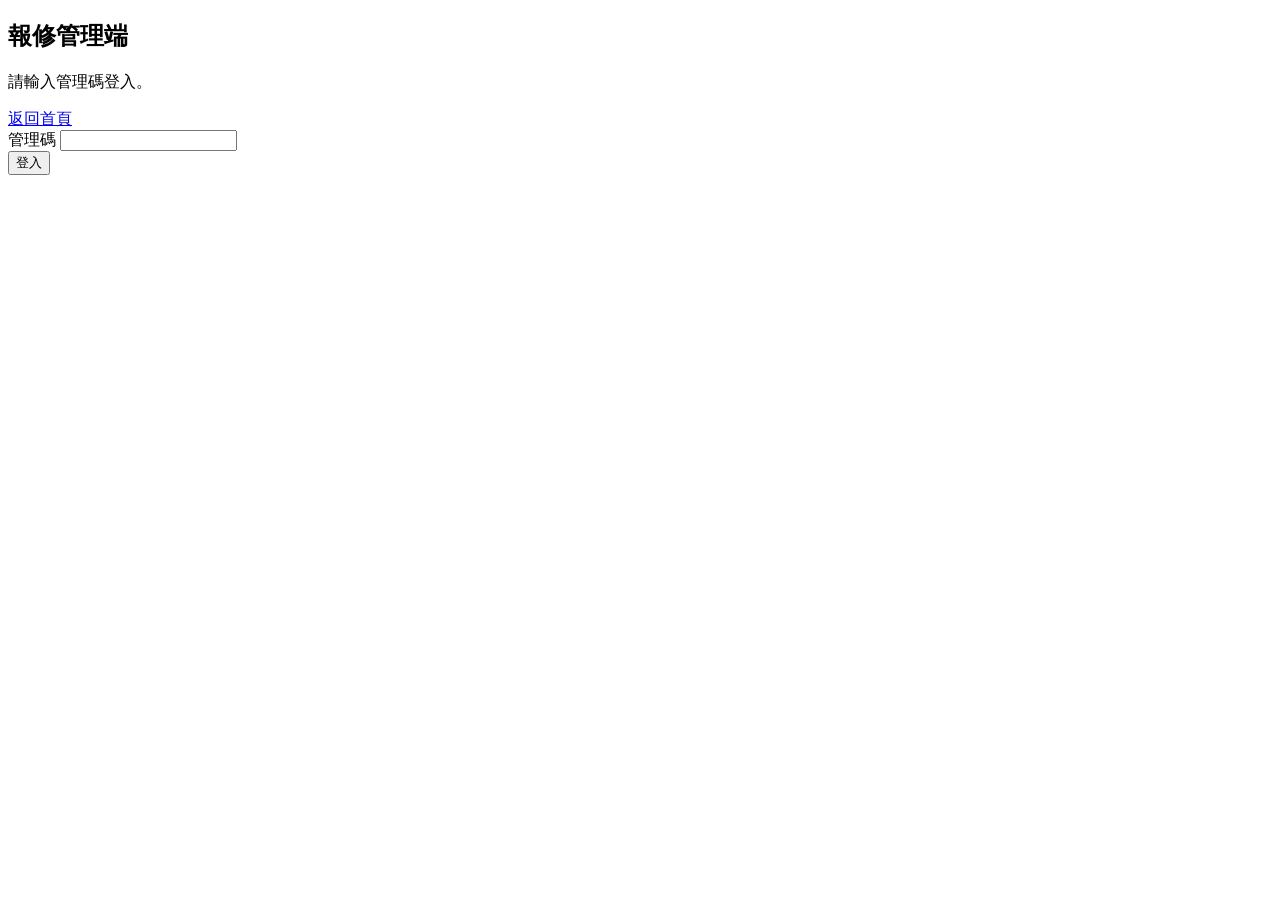
==== admin.html @ 08a215a7 "Create admin.html" ====
<!DOCTYPE html>
<html lang="zh-Hant">
<head>
  <meta charset="UTF-8">
  <meta name="viewport" content="width=device-width, initial-scale=1.0">
  <title>報修管理端</title>
  <link rel="stylesheet" href="style.css">
</head>
<body>
  <main class="container">
    <section class="card" id="adminLoginSection">
      <div class="page-head">
        <div>
          <h1>報修管理端</h1>
          <p class="subtitle">請輸入管理碼登入。</p>
        </div>
        <a class="back-link" href="index.html">返回首頁</a>
      </div>

      <div id="loginAlert" class="alert" hidden></div>

      <form id="adminLoginForm" class="login-row">
        <div class="form-group grow">
          <label for="adminCode">管理碼</label>
          <input id="adminCode" type="password" autocomplete="current-password" required>
        </div>
        <div class="login-btn-wrap">
          <button type="submit" class="btn-primary">登入</button>
        </div>
      </form>
    </section>

    <section class="card" id="adminPanelSection" hidden>
      <div class="page-head">
        <div>
          <h1 id="adminPanelTitle">報修管理</h1>
          <p class="subtitle" id="adminPanelSubtitle"></p>
        </div>
        <div class="top-actions">
          <button type="button" class="btn-secondary" id="refreshBtn">重新整理</button>
          <button type="button" class="btn-danger-outline" id="logoutBtn">登出</button>
        </div>
      </div>

      <div id="adminAlert" class="alert" hidden></div>

      <div class="filters">
        <div class="form-group">
          <label for="statusFilter">狀態篩選</label>
          <select id="statusFilter">
            <option value="">全部狀態</option>
          </select>
        </div>

        <div class="form-group grow">
          <label for="keywordFilter">關鍵字搜尋</label>
          <input id="keywordFilter" type="text" placeholder="可搜尋報修人、單位、地點、設備名稱、問題描述">
        </div>

        <div class="filter-btn-wrap">
          <button type="button" class="btn-primary" id="searchBtn">查詢</button>
        </div>
      </div>

      <div class="table-wrap">
        <table class="repair-table">
          <thead>
            <tr>
              <th>報修編號</th>
              <th>報修時間</th>
              <th>報修人</th>
              <th>單位</th>
              <th>聯絡方式</th>
              <th>地點</th>
              <th>設備名稱</th>
              <th>問題描述</th>
              <th>緊急程度</th>
              <th>狀態</th>
              <th>處理人</th>
              <th>處理說明</th>
              <th>完成時間</th>
              <th>備註</th>
              <th>操作</th>
            </tr>
          </thead>
          <tbody id="repairsTableBody">
            <tr>
              <td colspan="15" class="empty-cell">尚無資料</td>
            </tr>
          </tbody>
        </table>
      </div>
    </section>
  </main>

  <div class="modal" id="editModal" hidden>
    <div class="modal-backdrop" id="modalBackdrop"></div>
    <div class="modal-dialog" role="dialog" aria-modal="true" aria-labelledby="editModalTitle">
      <div class="modal-head">
        <h2 id="editModalTitle">編輯報修單</h2>
        <button type="button" class="icon-btn" id="closeModalBtn" aria-label="關閉">×</button>
      </div>

      <div id="editAlert" class="alert" hidden></div>

      <form id="editForm" class="form-grid">
        <div class="form-group">
          <label for="editRepairId">報修編號</label>
          <input id="editRepairId" type="text" readonly>
        </div>

        <div class="form-group">
          <label for="editStatus">狀態</label>
          <select id="editStatus" required></select>
        </div>

        <div class="form-group">
          <label for="editHandler">處理人</label>
          <input id="editHandler" type="text">
        </div>

        <div class="form-group form-group-full">
          <label for="editHandleNote">處理說明</label>
          <textarea id="editHandleNote" rows="5"></textarea>
        </div>

        <div class="form-group form-group-full">
          <label for="editRemark">備註</label>
          <textarea id="editRemark" rows="3"></textarea>
        </div>

        <div class="form-actions form-group-full">
          <button type="submit" class="btn-primary">儲存更新</button>
        </div>
      </form>
    </div>
  </div>

  <script src="app.js"></script>
  <script>
    window.addEventListener("DOMContentLoaded", initAdminPage);
  </script>
</body>
</html>
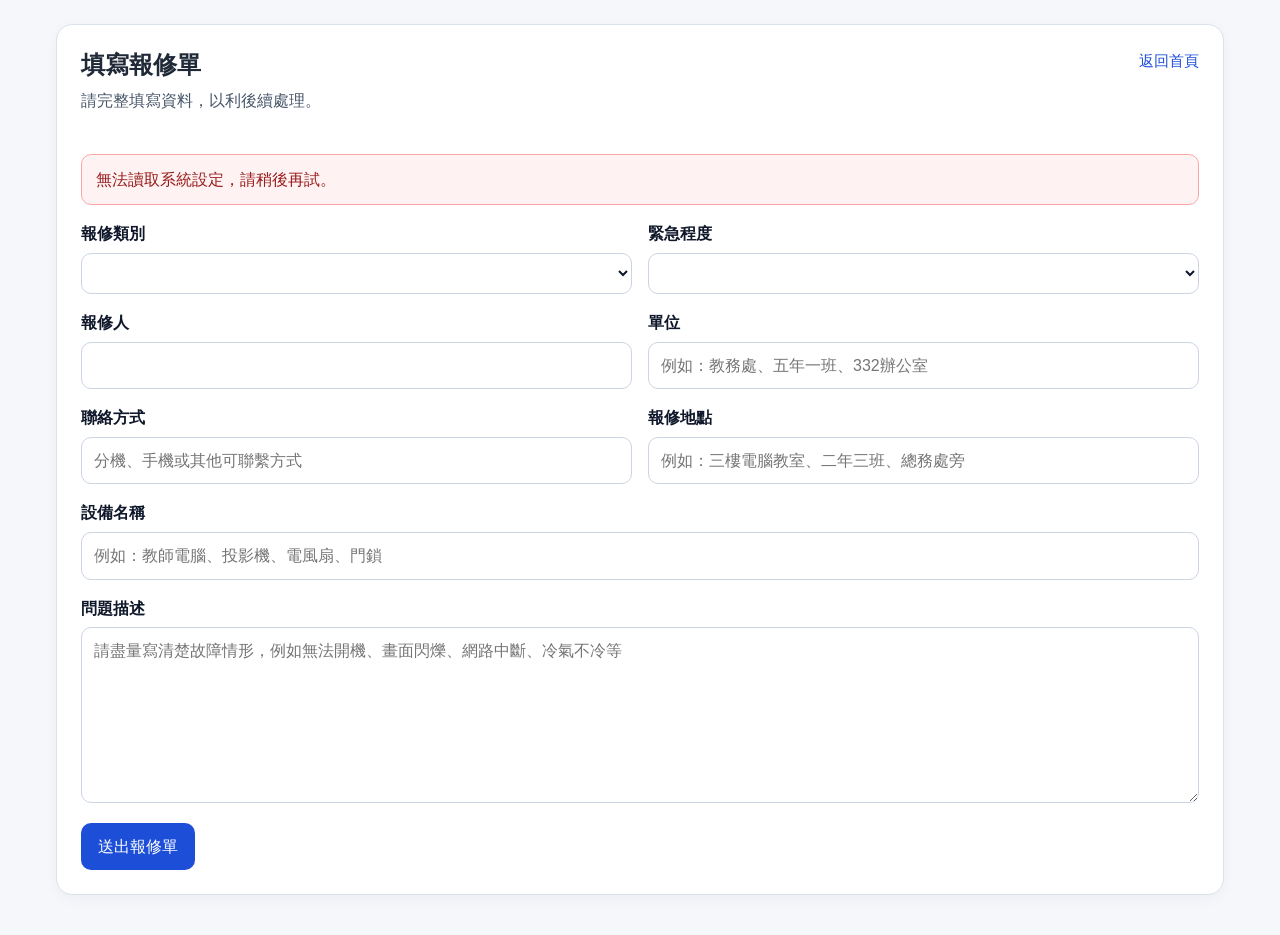
==== commit 26272363: "Update admin.html" ====
--- a/admin.html
+++ b/admin.html
@@ -3,142 +3,73 @@
 <head>
   <meta charset="UTF-8">
   <meta name="viewport" content="width=device-width, initial-scale=1.0">
-  <title>報修管理端</title>
+  <title>填寫報修單</title>
   <link rel="stylesheet" href="style.css">
 </head>
 <body>
   <main class="container">
-    <section class="card" id="adminLoginSection">
+    <section class="card">
       <div class="page-head">
         <div>
-          <h1>報修管理端</h1>
-          <p class="subtitle">請輸入管理碼登入。</p>
+          <h1 id="repairPageTitle">填寫報修單</h1>
+          <p class="subtitle">請完整填寫資料，以利後續處理。</p>
         </div>
         <a class="back-link" href="index.html">返回首頁</a>
       </div>
 
-      <div id="loginAlert" class="alert" hidden></div>
+      <div id="repairAlert" class="alert" hidden></div>
 
-      <form id="adminLoginForm" class="login-row">
-        <div class="form-group grow">
-          <label for="adminCode">管理碼</label>
-          <input id="adminCode" type="password" autocomplete="current-password" required>
+      <form id="repairForm" class="form-grid">
+        <div class="form-group">
+          <label for="category">報修類別</label>
+          <select id="category" name="category" required></select>
         </div>
-        <div class="login-btn-wrap">
-          <button type="submit" class="btn-primary">登入</button>
+
+        <div class="form-group">
+          <label for="urgency">緊急程度</label>
+          <select id="urgency" name="urgency" required></select>
+        </div>
+
+        <div class="form-group">
+          <label for="reporter">報修人</label>
+          <input id="reporter" name="reporter" type="text" required>
+        </div>
+
+        <div class="form-group">
+          <label for="unit">單位</label>
+          <input id="unit" name="unit" type="text" placeholder="例如：教務處、五年一班、332辦公室" required>
+        </div>
+
+        <div class="form-group">
+          <label for="contact">聯絡方式</label>
+          <input id="contact" name="contact" type="text" placeholder="分機、手機或其他可聯繫方式" required>
+        </div>
+
+        <div class="form-group">
+          <label for="location">報修地點</label>
+          <input id="location" name="location" type="text" placeholder="例如：三樓電腦教室、二年三班、總務處旁" required>
+        </div>
+
+        <div class="form-group form-group-full">
+          <label for="itemName">設備名稱</label>
+          <input id="itemName" name="itemName" type="text" placeholder="例如：教師電腦、投影機、電風扇、門鎖" required>
+        </div>
+
+        <div class="form-group form-group-full">
+          <label for="description">問題描述</label>
+          <textarea id="description" name="description" rows="6" placeholder="請盡量寫清楚故障情形，例如無法開機、畫面閃爍、網路中斷、冷氣不冷等" required></textarea>
+        </div>
+
+        <div class="form-actions form-group-full">
+          <button id="submitRepairBtn" type="submit" class="btn-primary">送出報修單</button>
         </div>
       </form>
     </section>
-
-    <section class="card" id="adminPanelSection" hidden>
-      <div class="page-head">
-        <div>
-          <h1 id="adminPanelTitle">報修管理</h1>
-          <p class="subtitle" id="adminPanelSubtitle"></p>
-        </div>
-        <div class="top-actions">
-          <button type="button" class="btn-secondary" id="refreshBtn">重新整理</button>
-          <button type="button" class="btn-danger-outline" id="logoutBtn">登出</button>
-        </div>
-      </div>
-
-      <div id="adminAlert" class="alert" hidden></div>
-
-      <div class="filters">
-        <div class="form-group">
-          <label for="statusFilter">狀態篩選</label>
-          <select id="statusFilter">
-            <option value="">全部狀態</option>
-          </select>
-        </div>
-
-        <div class="form-group grow">
-          <label for="keywordFilter">關鍵字搜尋</label>
-          <input id="keywordFilter" type="text" placeholder="可搜尋報修人、單位、地點、設備名稱、問題描述">
-        </div>
-
-        <div class="filter-btn-wrap">
-          <button type="button" class="btn-primary" id="searchBtn">查詢</button>
-        </div>
-      </div>
-
-      <div class="table-wrap">
-        <table class="repair-table">
-          <thead>
-            <tr>
-              <th>報修編號</th>
-              <th>報修時間</th>
-              <th>報修人</th>
-              <th>單位</th>
-              <th>聯絡方式</th>
-              <th>地點</th>
-              <th>設備名稱</th>
-              <th>問題描述</th>
-              <th>緊急程度</th>
-              <th>狀態</th>
-              <th>處理人</th>
-              <th>處理說明</th>
-              <th>完成時間</th>
-              <th>備註</th>
-              <th>操作</th>
-            </tr>
-          </thead>
-          <tbody id="repairsTableBody">
-            <tr>
-              <td colspan="15" class="empty-cell">尚無資料</td>
-            </tr>
-          </tbody>
-        </table>
-      </div>
-    </section>
   </main>
-
-  <div class="modal" id="editModal" hidden>
-    <div class="modal-backdrop" id="modalBackdrop"></div>
-    <div class="modal-dialog" role="dialog" aria-modal="true" aria-labelledby="editModalTitle">
-      <div class="modal-head">
-        <h2 id="editModalTitle">編輯報修單</h2>
-        <button type="button" class="icon-btn" id="closeModalBtn" aria-label="關閉">×</button>
-      </div>
-
-      <div id="editAlert" class="alert" hidden></div>
-
-      <form id="editForm" class="form-grid">
-        <div class="form-group">
-          <label for="editRepairId">報修編號</label>
-          <input id="editRepairId" type="text" readonly>
-        </div>
-
-        <div class="form-group">
-          <label for="editStatus">狀態</label>
-          <select id="editStatus" required></select>
-        </div>
-
-        <div class="form-group">
-          <label for="editHandler">處理人</label>
-          <input id="editHandler" type="text">
-        </div>
-
-        <div class="form-group form-group-full">
-          <label for="editHandleNote">處理說明</label>
-          <textarea id="editHandleNote" rows="5"></textarea>
-        </div>
-
-        <div class="form-group form-group-full">
-          <label for="editRemark">備註</label>
-          <textarea id="editRemark" rows="3"></textarea>
-        </div>
-
-        <div class="form-actions form-group-full">
-          <button type="submit" class="btn-primary">儲存更新</button>
-        </div>
-      </form>
-    </div>
-  </div>
 
   <script src="app.js"></script>
   <script>
-    window.addEventListener("DOMContentLoaded", initAdminPage);
+    window.addEventListener("DOMContentLoaded", initRepairPage);
   </script>
 </body>
 </html>
--- a/style.css
+++ b/style.css
@@ -0,0 +1,416 @@
+* {
+  box-sizing: border-box;
+}
+
+html, body {
+  margin: 0;
+  padding: 0;
+  font-family: "Noto Sans TC", "Microsoft JhengHei", sans-serif;
+  background: #f5f7fb;
+  color: #1f2937;
+  line-height: 1.6;
+}
+
+body {
+  min-height: 100vh;
+}
+
+a {
+  color: #1d4ed8;
+  text-decoration: none;
+}
+
+a:hover,
+a:focus {
+  text-decoration: underline;
+}
+
+.container {
+  max-width: 1200px;
+  margin: 0 auto;
+  padding: 24px 16px 40px;
+}
+
+.container.narrow {
+  max-width: 760px;
+}
+
+.card {
+  background: #ffffff;
+  border: 1px solid #dbe2ea;
+  border-radius: 16px;
+  padding: 24px;
+  box-shadow: 0 4px 14px rgba(15, 23, 42, 0.04);
+}
+
+.hero-card {
+  margin-top: 48px;
+}
+
+h1, h2 {
+  margin-top: 0;
+  margin-bottom: 8px;
+  line-height: 1.3;
+}
+
+.subtitle {
+  margin-top: 0;
+  margin-bottom: 20px;
+  color: #475569;
+}
+
+.page-head {
+  display: flex;
+  justify-content: space-between;
+  gap: 16px;
+  align-items: flex-start;
+  margin-bottom: 20px;
+  flex-wrap: wrap;
+}
+
+.back-link,
+.text-link {
+  font-size: 0.95rem;
+}
+
+.entry-grid {
+  display: grid;
+  gap: 16px;
+  grid-template-columns: repeat(auto-fit, minmax(240px, 1fr));
+  margin-top: 24px;
+}
+
+.big-entry-btn {
+  display: block;
+  border: 1px solid #cbd5e1;
+  border-radius: 14px;
+  background: #f8fafc;
+  padding: 22px 18px;
+  transition: transform 0.15s ease, box-shadow 0.15s ease, border-color 0.15s ease;
+}
+
+.big-entry-btn:hover,
+.big-entry-btn:focus {
+  text-decoration: none;
+  transform: translateY(-2px);
+  box-shadow: 0 8px 18px rgba(15, 23, 42, 0.08);
+  border-color: #94a3b8;
+}
+
+.entry-title {
+  display: block;
+  font-size: 1.15rem;
+  font-weight: 700;
+  color: #0f172a;
+  margin-bottom: 8px;
+}
+
+.entry-desc {
+  display: block;
+  color: #475569;
+  font-size: 0.95rem;
+}
+
+.admin-link-wrap {
+  margin-top: 24px;
+  text-align: center;
+}
+
+.form-grid {
+  display: grid;
+  grid-template-columns: repeat(2, minmax(0, 1fr));
+  gap: 16px;
+}
+
+.form-group {
+  display: flex;
+  flex-direction: column;
+  gap: 6px;
+}
+
+.form-group-full {
+  grid-column: 1 / -1;
+}
+
+.form-group.grow {
+  flex: 1;
+}
+
+label {
+  font-weight: 600;
+  color: #0f172a;
+}
+
+input,
+select,
+textarea,
+button {
+  font: inherit;
+}
+
+input,
+select,
+textarea {
+  width: 100%;
+  border: 1px solid #cbd5e1;
+  background: #fff;
+  border-radius: 10px;
+  padding: 10px 12px;
+  color: #0f172a;
+}
+
+input:focus,
+select:focus,
+textarea:focus {
+  outline: 3px solid rgba(59, 130, 246, 0.2);
+  border-color: #3b82f6;
+}
+
+textarea {
+  resize: vertical;
+  min-height: 110px;
+}
+
+.form-actions {
+  margin-top: 4px;
+}
+
+.btn-primary,
+.btn-secondary,
+.btn-danger-outline {
+  border: 1px solid transparent;
+  border-radius: 10px;
+  padding: 10px 16px;
+  cursor: pointer;
+  min-height: 44px;
+}
+
+.btn-primary {
+  background: #1d4ed8;
+  color: #ffffff;
+}
+
+.btn-primary:hover,
+.btn-primary:focus {
+  background: #1e40af;
+}
+
+.btn-secondary {
+  background: #e2e8f0;
+  color: #0f172a;
+}
+
+.btn-secondary:hover,
+.btn-secondary:focus {
+  background: #cbd5e1;
+}
+
+.btn-danger-outline {
+  background: #fff;
+  color: #b91c1c;
+  border-color: #fca5a5;
+}
+
+.btn-danger-outline:hover,
+.btn-danger-outline:focus {
+  background: #fef2f2;
+}
+
+.login-row {
+  display: flex;
+  gap: 16px;
+  align-items: flex-end;
+  flex-wrap: wrap;
+}
+
+.login-btn-wrap,
+.filter-btn-wrap {
+  display: flex;
+  align-items: flex-end;
+}
+
+.filters {
+  display: flex;
+  gap: 16px;
+  margin-bottom: 18px;
+  flex-wrap: wrap;
+}
+
+.top-actions {
+  display: flex;
+  gap: 10px;
+  flex-wrap: wrap;
+}
+
+.alert {
+  border-radius: 10px;
+  padding: 12px 14px;
+  margin-bottom: 16px;
+  border: 1px solid #cbd5e1;
+  background: #f8fafc;
+}
+
+.alert.success {
+  background: #ecfdf5;
+  border-color: #86efac;
+  color: #166534;
+}
+
+.alert.error {
+  background: #fef2f2;
+  border-color: #fca5a5;
+  color: #991b1b;
+}
+
+.alert.info {
+  background: #eff6ff;
+  border-color: #93c5fd;
+  color: #1d4ed8;
+}
+
+.table-wrap {
+  overflow-x: auto;
+  border: 1px solid #dbe2ea;
+  border-radius: 12px;
+}
+
+.repair-table {
+  width: 100%;
+  border-collapse: collapse;
+  min-width: 1400px;
+  background: #fff;
+}
+
+.repair-table th,
+.repair-table td {
+  border-bottom: 1px solid #e5e7eb;
+  padding: 10px 12px;
+  text-align: left;
+  vertical-align: top;
+  font-size: 0.95rem;
+}
+
+.repair-table th {
+  background: #f8fafc;
+  color: #0f172a;
+  font-weight: 700;
+  white-space: nowrap;
+}
+
+.repair-table td {
+  color: #334155;
+}
+
+.repair-table tr:hover td {
+  background: #fcfcfd;
+}
+
+.empty-cell {
+  text-align: center;
+  color: #64748b;
+  padding: 28px 12px;
+}
+
+.row-actions {
+  display: flex;
+  gap: 8px;
+}
+
+.small-btn {
+  border: 1px solid #cbd5e1;
+  background: #fff;
+  color: #0f172a;
+  border-radius: 8px;
+  padding: 7px 10px;
+  cursor: pointer;
+}
+
+.small-btn:hover,
+.small-btn:focus {
+  background: #f8fafc;
+}
+
+.badge {
+  display: inline-block;
+  border-radius: 999px;
+  padding: 4px 10px;
+  font-size: 0.85rem;
+  white-space: nowrap;
+  border: 1px solid #cbd5e1;
+  background: #f8fafc;
+}
+
+.badge.urgent {
+  background: #fef2f2;
+  border-color: #fca5a5;
+  color: #991b1b;
+}
+
+.badge.normal {
+  background: #f8fafc;
+  color: #334155;
+}
+
+.modal[hidden] {
+  display: none;
+}
+
+.modal {
+  position: fixed;
+  inset: 0;
+  z-index: 1000;
+}
+
+.modal-backdrop {
+  position: absolute;
+  inset: 0;
+  background: rgba(15, 23, 42, 0.45);
+}
+
+.modal-dialog {
+  position: relative;
+  max-width: 760px;
+  margin: 40px auto;
+  background: #fff;
+  border-radius: 16px;
+  padding: 22px;
+  z-index: 1;
+  box-shadow: 0 16px 40px rgba(15, 23, 42, 0.2);
+}
+
+.modal-head {
+  display: flex;
+  justify-content: space-between;
+  gap: 12px;
+  align-items: center;
+  margin-bottom: 12px;
+}
+
+.icon-btn {
+  border: none;
+  background: transparent;
+  font-size: 1.8rem;
+  line-height: 1;
+  cursor: pointer;
+  color: #475569;
+}
+
+@media (max-width: 768px) {
+  .container {
+    padding: 16px 12px 28px;
+  }
+
+  .card {
+    padding: 18px;
+    border-radius: 12px;
+  }
+
+  .form-grid {
+    grid-template-columns: 1fr;
+  }
+
+  .modal-dialog {
+    margin: 16px;
+    max-width: none;
+  }
+}
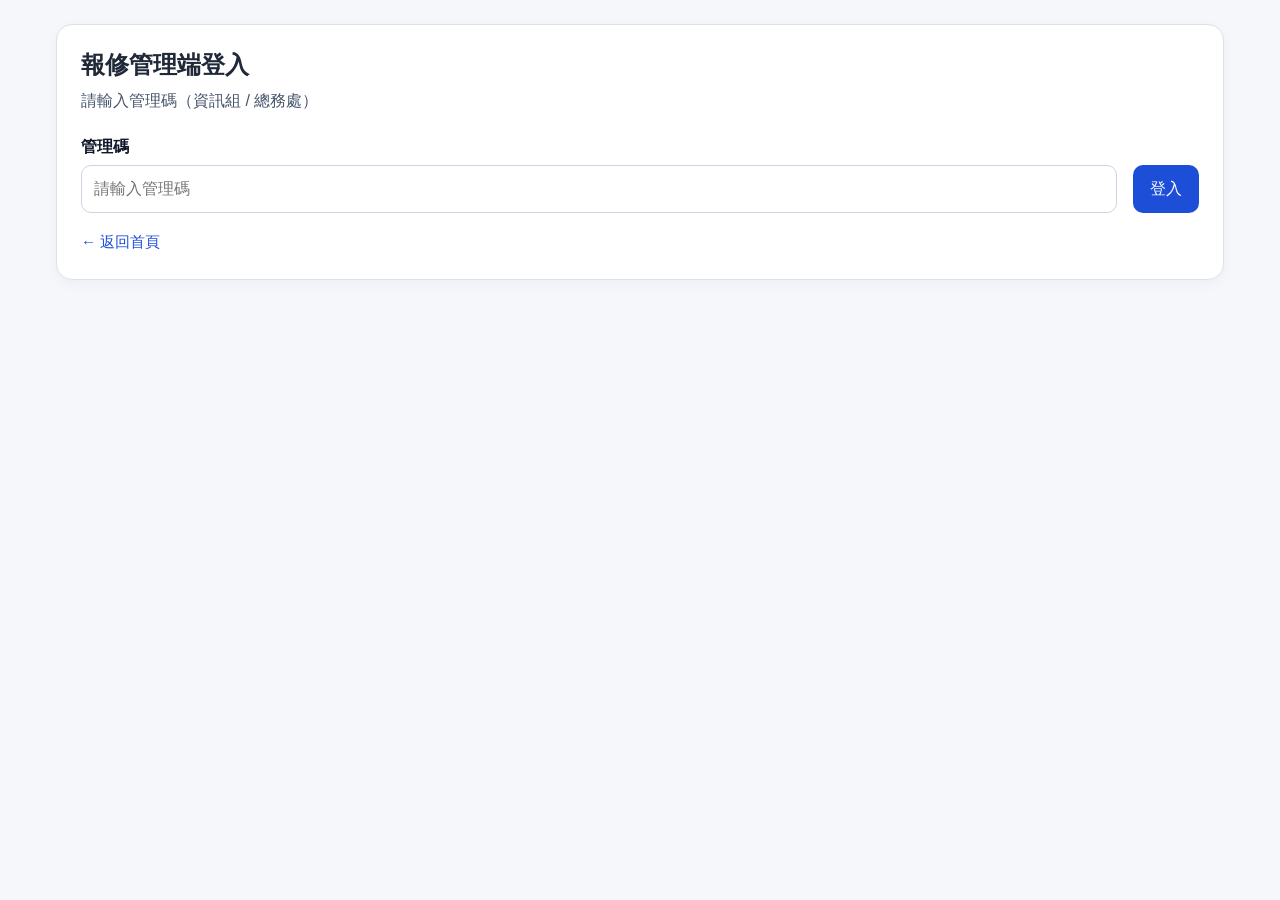
==== commit aeee33dd: "Update admin.html" ====
--- a/admin.html
+++ b/admin.html
@@ -3,73 +3,168 @@
 <head>
   <meta charset="UTF-8">
   <meta name="viewport" content="width=device-width, initial-scale=1.0">
-  <title>填寫報修單</title>
+  <title>報修管理端</title>
   <link rel="stylesheet" href="style.css">
 </head>
+
 <body>
   <main class="container">
-    <section class="card">
+
+    <!-- ================= 登入區 ================= -->
+    <section id="adminLoginSection" class="card">
+
+      <h1>報修管理端登入</h1>
+      <p class="subtitle">請輸入管理碼（資訊組 / 總務處）</p>
+
+      <div id="loginAlert" class="alert" hidden></div>
+
+      <form id="adminLoginForm" class="login-row">
+        <div class="form-group grow">
+          <label for="adminCode">管理碼</label>
+          <input id="adminCode" type="password" placeholder="請輸入管理碼">
+        </div>
+
+        <div class="login-btn-wrap">
+          <button type="submit" class="btn-primary">登入</button>
+        </div>
+      </form>
+
+      <div style="margin-top: 16px;">
+        <a class="text-link" href="index.html">← 返回首頁</a>
+      </div>
+
+    </section>
+
+    <!-- ================= 管理面板 ================= -->
+    <section id="adminPanelSection" class="card" hidden>
+
       <div class="page-head">
         <div>
-          <h1 id="repairPageTitle">填寫報修單</h1>
-          <p class="subtitle">請完整填寫資料，以利後續處理。</p>
+          <h1 id="adminPanelTitle">報修管理</h1>
+          <p id="adminPanelSubtitle" class="subtitle"></p>
         </div>
-        <a class="back-link" href="index.html">返回首頁</a>
+
+        <div class="top-actions">
+          <button type="button" class="btn-secondary" id="refreshBtn">重新整理</button>
+          <button type="button" class="btn-danger-outline" id="logoutBtn">登出</button>
+        </div>
       </div>
 
-      <div id="repairAlert" class="alert" hidden></div>
+      <div id="adminAlert" class="alert" hidden></div>
 
-      <form id="repairForm" class="form-grid">
+      <!-- 篩選區 -->
+      <div class="filters">
+
         <div class="form-group">
-          <label for="category">報修類別</label>
-          <select id="category" name="category" required></select>
+          <label for="statusFilter">處理狀態</label>
+          <select id="statusFilter">
+            <option value="">全部狀態</option>
+          </select>
+        </div>
+
+        <div class="form-group grow">
+          <label for="keywordFilter">關鍵字搜尋</label>
+          <input
+            id="keywordFilter"
+            type="text"
+            placeholder="可搜尋報修人、單位、地點、設備名稱、問題描述"
+          >
+        </div>
+
+        <div class="filter-btn-wrap">
+          <button type="button" class="btn-primary" id="searchBtn">查詢</button>
+        </div>
+
+      </div>
+
+      <!-- 表格 -->
+      <div class="table-wrap">
+        <table class="repair-table">
+          <thead>
+            <tr>
+              <th>編號</th>
+              <th>時間</th>
+              <th>報修人</th>
+              <th>單位</th>
+              <th>聯絡</th>
+              <th>地點</th>
+              <th>設備</th>
+              <th>問題</th>
+              <th>急迫</th>
+              <th>狀態</th>
+              <th>處理人</th>
+              <th>處理說明</th>
+              <th>完成時間</th>
+              <th>備註</th>
+              <th>操作</th>
+            </tr>
+          </thead>
+
+          <tbody id="repairsTableBody">
+            <tr>
+              <td colspan="15" class="empty-cell">尚無資料</td>
+            </tr>
+          </tbody>
+        </table>
+      </div>
+
+    </section>
+
+  </main>
+
+  <!-- ================= 編輯視窗 ================= -->
+  <div id="editModal" class="modal" hidden>
+
+    <div class="modal-backdrop" id="modalBackdrop"></div>
+
+    <div class="modal-dialog">
+
+      <div class="modal-head">
+        <h2>編輯報修資料</h2>
+        <button class="icon-btn" id="closeModalBtn">×</button>
+      </div>
+
+      <div id="editAlert" class="alert" hidden></div>
+
+      <form id="editForm" class="form-grid">
+
+        <input type="hidden" id="editRepairId">
+
+        <div class="form-group">
+          <label for="editStatus">狀態</label>
+          <select id="editStatus"></select>
         </div>
 
         <div class="form-group">
-          <label for="urgency">緊急程度</label>
-          <select id="urgency" name="urgency" required></select>
-        </div>
-
-        <div class="form-group">
-          <label for="reporter">報修人</label>
-          <input id="reporter" name="reporter" type="text" required>
-        </div>
-
-        <div class="form-group">
-          <label for="unit">單位</label>
-          <input id="unit" name="unit" type="text" placeholder="例如：教務處、五年一班、332辦公室" required>
-        </div>
-
-        <div class="form-group">
-          <label for="contact">聯絡方式</label>
-          <input id="contact" name="contact" type="text" placeholder="分機、手機或其他可聯繫方式" required>
-        </div>
-
-        <div class="form-group">
-          <label for="location">報修地點</label>
-          <input id="location" name="location" type="text" placeholder="例如：三樓電腦教室、二年三班、總務處旁" required>
+          <label for="editHandler">處理人</label>
+          <input id="editHandler" type="text">
         </div>
 
         <div class="form-group form-group-full">
-          <label for="itemName">設備名稱</label>
-          <input id="itemName" name="itemName" type="text" placeholder="例如：教師電腦、投影機、電風扇、門鎖" required>
+          <label for="editHandleNote">處理說明</label>
+          <textarea id="editHandleNote"></textarea>
         </div>
 
         <div class="form-group form-group-full">
-          <label for="description">問題描述</label>
-          <textarea id="description" name="description" rows="6" placeholder="請盡量寫清楚故障情形，例如無法開機、畫面閃爍、網路中斷、冷氣不冷等" required></textarea>
+          <label for="editRemark">備註</label>
+          <textarea id="editRemark"></textarea>
         </div>
 
-        <div class="form-actions form-group-full">
-          <button id="submitRepairBtn" type="submit" class="btn-primary">送出報修單</button>
+        <div class="form-group form-group-full">
+          <button type="submit" class="btn-primary">儲存修改</button>
         </div>
+
       </form>
-    </section>
-  </main>
 
+    </div>
+
+  </div>
+
+  <!-- JS -->
   <script src="app.js"></script>
   <script>
-    window.addEventListener("DOMContentLoaded", initRepairPage);
+    window.addEventListener("DOMContentLoaded", initAdminPage);
   </script>
+
 </body>
 </html>
